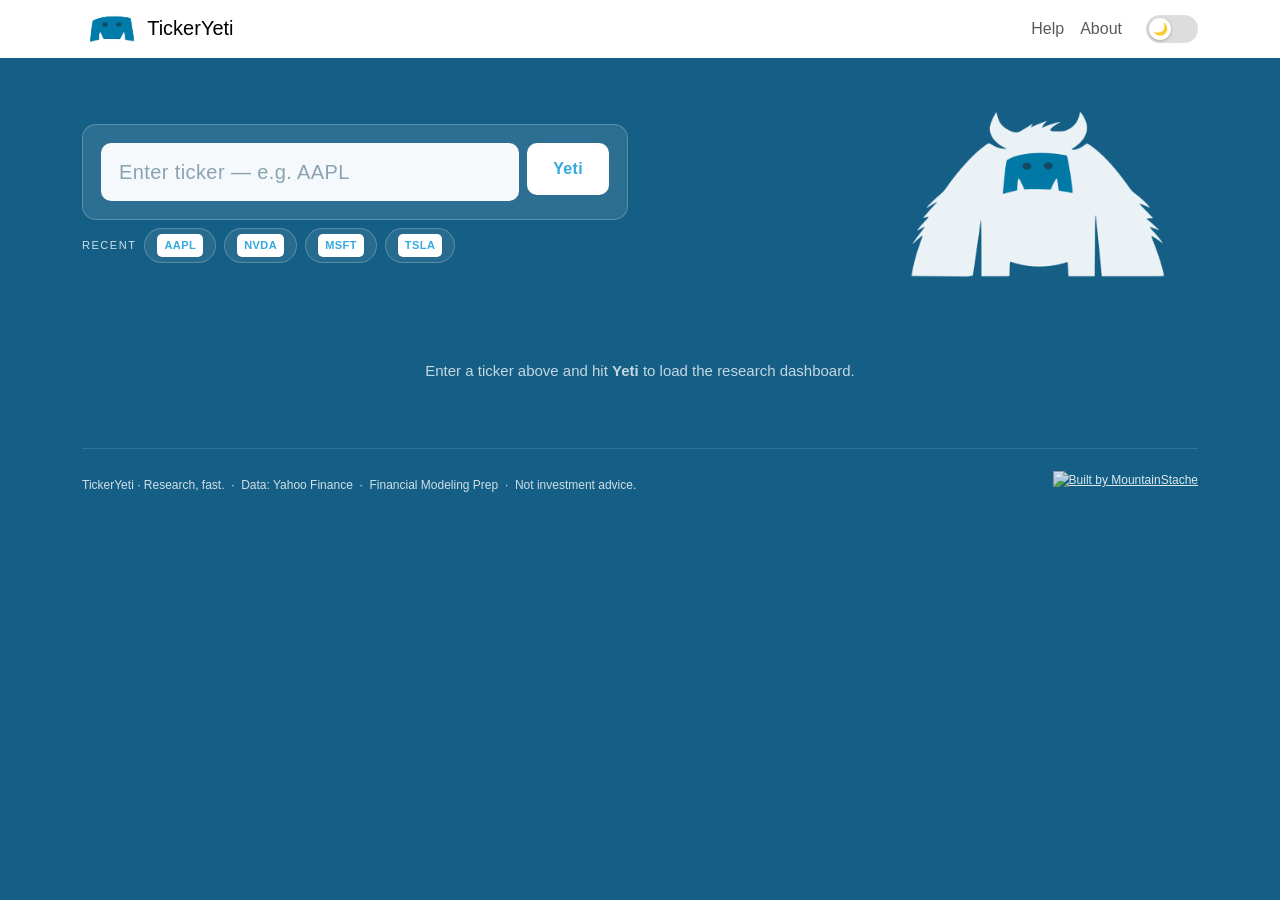
==== index.html @ c0755e53 "Remove Annual Update section and fix sticky navbar Annual Update was hardcoded placeholder text with" ====
<!DOCTYPE html>
<html lang="en">
<head>
  <script>if(localStorage.getItem('ty_dark')==='1')document.documentElement.classList.add('ty-dark');</script>
  <script async src="https://www.googletagmanager.com/gtag/js?id=G-VXS96WNXCF"></script>
  <script>
    window.dataLayer = window.dataLayer || [];
    function gtag(){dataLayer.push(arguments);}
    gtag('js', new Date());
    gtag('config', 'G-VXS96WNXCF');
  </script>
  <meta charset="utf-8">
  <meta name="viewport" content="width=device-width, initial-scale=1">
  <link rel="stylesheet" href="https://cdn.jsdelivr.net/npm/bootstrap@5.3.3/dist/css/bootstrap.min.css" integrity="sha384-QWTKZyjpPEjISv5WaRU9OFeRpok6YctnYmDr5pNlyT2bRjXh0JMhjY6hW+ALEwIH" crossorigin="anonymous">
  <link rel="stylesheet" href="styles.css">
  <link rel="shortcut icon" href="./images/tickeryeti_favicon.png">
  <title>TickerYeti</title>
</head>
<body>

  <a href="#main-content" class="visually-hidden-focusable">Skip to main content</a>
  <div id="ty-navbar"></div>
  <script src="navbar.js"></script>

  <main class="container py-3" id="main-content">
    <h1 class="visually-hidden">TickerYeti — Stock Research Dashboard</h1>

    <!-- Search row + Yeti image — always visible -->
    <div class="row align-items-center mb-3">
      <div class="col-lg-6">
        <form class="ty-form-card" id="ty-form">
          <div class="row g-2">
            <div class="col">
              <label for="tickersymbol" class="visually-hidden">Stock ticker symbol</label>
              <input type="text" id="tickersymbol" class="form-control ty-input"
                placeholder="Enter ticker — e.g. AAPL"
                maxlength="10" autocomplete="off" spellcheck="false">
            </div>
            <div class="col-auto">
              <button type="submit" class="ty-btn-yeti" aria-label="Search for ticker">Yeti</button>
            </div>
          </div>
        </form>
        <div class="d-flex align-items-center flex-wrap gap-2 mt-2 small" id="ty-recent-row"></div>
      </div>
      <div class="col-lg-6 d-none d-lg-flex align-items-center justify-content-end">
        <img src="./images/tickeryeti_800x600.png" class="img-fluid ty-hero-img" alt="TickerYeti">
      </div>
    </div>

    <!-- Dashboard area -->
    <div id="ty-dash">

      <!-- Loading -->
      <div id="ty-loading" class="ty-empty" style="display:none" aria-live="polite" aria-atomic="true" role="status">
        <div class="ty-spinner"></div>
        <p class="mt-3 mb-0">Fetching data…</p>
      </div>

      <!-- Error -->
      <div id="ty-error" class="ty-empty" style="display:none" aria-live="assertive" aria-atomic="true" role="alert">
        <p class="mb-1" style="font-size:18px;font-weight:700">Couldn't load ticker</p>
        <p class="mb-0" id="ty-error-msg"></p>
      </div>

      <!-- Empty hint -->
      <div id="ty-empty" class="ty-empty-hint">
        <p class="mb-0">Enter a ticker above and hit <strong>Yeti</strong> to load the research dashboard.</p>
      </div>

      <!-- Dashboard content -->
      <div id="ty-content" style="display:none">

        <!-- Company header -->
        <div class="row align-items-start g-3 mb-4">
          <div class="col-lg-9" id="ty-co-col"></div>
          <div class="col-lg-3 text-lg-end" id="ty-price-col"></div>
        </div>

        <!-- Chart -->
        <div class="ty-card mb-4">
          <div class="ty-card-head">
            <h3 class="ty-card-title" id="ty-chart-label">Price</h3>
            <div class="ty-range btn-group" role="group" id="ty-range-btns" aria-label="Chart time range">
              <button type="button" class="btn btn-outline-light active" data-range="1y">1Y</button>
              <button type="button" class="btn btn-outline-light" data-range="2y">2Y</button>
              <button type="button" class="btn btn-outline-light" data-range="3y">3Y</button>
              <button type="button" class="btn btn-outline-light" data-range="5y">5Y</button>
              <button type="button" class="btn btn-outline-light" data-range="10y">10Y</button>
            </div>
          </div>
          <div class="ty-card-body">
            <div class="ty-chart-wrap" id="ty-chart-wrap"></div>
            <div class="d-flex justify-content-between small mt-2" style="opacity:0.85">
              <span>Hover for daily close · bars = volume</span>
              <span class="fw-semibold" id="ty-range-perf"></span>
            </div>
          </div>
        </div>

        <!-- Key stock data -->
        <div class="row g-3 mb-4" id="ty-stats-row"></div>

        <!-- Financial Statements (tabbed) -->
        <div id="ty-fin-section"></div>

        <!-- Key Values -->
        <div class="ty-card mb-4">
          <div class="ty-card-head">
            <h3 class="ty-card-title">Key Values</h3>
            <span class="small" style="opacity:.78">Most recent fiscal year</span>
          </div>
          <div class="ty-card-body">
            <div class="row g-3" id="ty-key-values"></div>
          </div>
        </div>

        <!-- Valuation Ratios -->
        <div class="ty-card mb-4">
          <div class="ty-card-head">
            <h3 class="ty-card-title">Valuation Ratios</h3>
            <span class="small" style="opacity:.78">Based on most recent fiscal year</span>
          </div>
          <div class="ty-card-body">
            <div class="row g-3" id="ty-valuation"></div>
          </div>
        </div>

        <!-- Peers -->
        <div class="ty-card mb-4">
          <div class="ty-card-head">
            <h3 class="ty-card-title">Peers &amp; competitors</h3>
            <span class="small" style="opacity:0.78" id="ty-peers-count"></span>
          </div>
          <div class="ty-card-body" id="ty-peers-body"></div>
        </div>

        <!-- Research Avalanche -->
        <div class="ty-card ty-card--avalanche mb-4">
          <div class="ty-card-head">
            <h3 class="ty-card-title ty-card-title--avalanche">Research Avalanche</h3>
            <span class="small" style="opacity:0.85">Opens selected sources in new tabs</span>
          </div>
          <div class="ty-card-body">
            <div class="d-flex flex-wrap gap-2 mb-3" id="ty-avalanche-checks"></div>
            <button type="button" class="ty-btn-avalanche" id="ty-avalanche-btn">Avalanche</button>
          </div>
        </div>

      </div><!-- /ty-content -->

      <footer class="ty-foot">
        <div>TickerYeti · Research, fast. &nbsp;·&nbsp; Data: Yahoo Finance &nbsp;·&nbsp; Financial Modeling Prep &nbsp;·&nbsp; Not investment advice.</div>
        <a href="https://www.linkedin.com/in/chadklein/" target="_blank" rel="noopener" class="ty-foot-brand" aria-label="Built by MountainStache (opens in new tab)">
          <img src="./images/mountainstache_brand.png" alt="Built by MountainStache" class="ty-foot-logo">
        </a>
      </footer>
    </div><!-- /ty-dash -->

  </main><!-- /main -->  <script src="https://cdn.jsdelivr.net/npm/bootstrap@5.3.3/dist/js/bootstrap.bundle.min.js" integrity="sha384-YvpcrYf0tY3lHB60NNkmXc5s9fDVZLESaAA55NDzOxhy9GkcIdslK1eN7N6jIeHz" crossorigin="anonymous" defer></script>
  <script src="tickeryeti.js" defer></script>
</body>
</html>
---- styles.css ----
:root {
  --ty-blue:     #34a9df;
  --ty-blue-700: #1e7fb0;
  --ty-blue-800: #155f86;
  --ty-blue-900: #0e3a52;
  --ty-line:     rgba(255, 255, 255, 0.22);
  --ty-line-soft: rgba(255, 255, 255, 0.12);
}

html, body {
  background: var(--ty-blue-800);
  color: #fff;
  font-family: "Helvetica Neue", Helvetica, Arial, sans-serif;
  -webkit-font-smoothing: antialiased;
  min-height: 100%;
}

a { color: #fff; }
a:hover { color: #fff; opacity: .85; }

p { padding-top: 10px; }

/* keep for help.html */
.link_color { color: #15485f; }
.custom-jumbotron { background: transparent !important; }

/* ---- navbar ---- */
#ty-navbar { position: sticky; top: 0; z-index: 1030; }
.ty-navbar { padding: 18px 0; }

.ty-brand {
  display: inline-flex;
  align-items: center;
  gap: 10px;
  color: #fff;
  text-decoration: none;
  font-weight: 700;
  font-size: 18px;
  letter-spacing: -0.01em;
}
.ty-brand:hover { color: #fff; opacity: 0.9; }
.ty-brand-img {
  width: 32px;
  height: 32px;
  object-fit: contain;
}

/* ---- search form ---- */
.ty-form-card {
  background: rgba(255, 255, 255, 0.10);
  border: 1px solid var(--ty-line);
  border-radius: 14px;
  padding: 18px;
  backdrop-filter: blur(6px);
}

.ty-input {
  background: rgba(255, 255, 255, 0.96);
  border: none;
  color: var(--ty-blue-900);
  font-weight: 700;
  font-size: 20px;
  letter-spacing: 0.05em;
  text-transform: uppercase;
  padding: 14px 18px;
  border-radius: 10px;
}
.ty-input::placeholder { color: #8aa3b1; font-weight: 500; letter-spacing: 0.02em; text-transform: none; }
.ty-input:focus {
  background: #fff;
  box-shadow: 0 0 0 .25rem rgba(255, 255, 255, .25);
  color: var(--ty-blue-900);
}

.ty-btn-yeti {
  background: #fff;
  color: var(--ty-blue);
  font-weight: 700;
  padding: 14px 26px;
  border-radius: 10px;
  border: none;
  font-size: 16px;
  letter-spacing: 0.02em;
  cursor: pointer;
  display: inline-flex;
  align-items: center;
  gap: 8px;
  transition: background .12s, color .12s, transform .05s;
  white-space: nowrap;
}
.ty-btn-yeti:hover { background: var(--ty-blue-900); color: #fff; }
.ty-btn-yeti:active { transform: translateY(1px); }

/* ---- checkbox pills (Research Avalanche) ---- */
.ty-check {
  display: inline-flex;
  align-items: center;
  gap: 8px;
  padding: 8px 14px;
  border: 1px solid var(--ty-line);
  border-radius: 999px;
  font-size: 13px;
  color: #fff;
  cursor: pointer;
  user-select: none;
  background: transparent;
  transition: background .12s, border-color .12s;
}
.ty-check input {
  position: absolute;
  width: 1px;
  height: 1px;
  padding: 0;
  margin: -1px;
  overflow: hidden;
  clip: rect(0, 0, 0, 0);
  white-space: nowrap;
  border: 0;
}
.ty-check .ty-tick {
  width: 14px;
  height: 14px;
  border: 1.5px solid rgba(255, 255, 255, .55);
  border-radius: 4px;
  display: grid;
  place-items: center;
  flex-shrink: 0;
}
.ty-check .ty-tick svg { width: 10px; height: 10px; color: var(--ty-blue); opacity: 0; }
.ty-check.on { background: #fff; color: var(--ty-blue); border-color: #fff; }
.ty-check.on .ty-tick { background: #fff; border-color: #fff; }
.ty-check.on .ty-tick svg { opacity: 1; }

/* ---- dashboard ---- */
.ty-dash {
  margin-top: 12px;
}

.ty-card {
  background: rgba(255, 255, 255, 0.08);
  border: 1px solid var(--ty-line);
  border-radius: 12px;
}
.ty-card-head {
  padding: 16px 20px;
  border-bottom: 1px solid var(--ty-line-soft);
  display: flex;
  align-items: center;
  justify-content: space-between;
  gap: 12px;
}
.ty-card-title {
  font-size: 12px;
  text-transform: uppercase;
  letter-spacing: 0.16em;
  font-weight: 600;
  margin: 0;
  color: #fff;
  opacity: .92;
}
.ty-card-body { padding: 20px; }

/* ---- company header ---- */
.ty-co-logo {
  width: 56px;
  height: 56px;
  border-radius: 12px;
  background: #fff;
  color: var(--ty-blue);
  font-weight: 800;
  font-size: 18px;
  display: grid;
  place-items: center;
  letter-spacing: 0.02em;
  flex-shrink: 0;
}
.ty-ticker-badge {
  background: #fff;
  color: var(--ty-blue);
  font-weight: 700;
  font-size: 12px;
  padding: 4px 9px;
  border-radius: 6px;
  letter-spacing: 0.06em;
  vertical-align: middle;
  margin-left: 10px;
}
.ty-sector-tag {
  display: inline-flex;
  align-items: center;
  gap: 6px;
  background: rgba(255, 255, 255, 0.16);
  border: 1px solid var(--ty-line);
  color: #fff;
  font-size: 12px;
  font-weight: 600;
  padding: 4px 10px;
  border-radius: 999px;
  letter-spacing: 0.02em;
}
.ty-dot {
  width: 6px;
  height: 6px;
  border-radius: 999px;
  background: #fff;
  opacity: .8;
  flex-shrink: 0;
}
.ty-biz {
  font-size: 14px;
  line-height: 1.55;
  color: rgba(255, 255, 255, 0.92);
  max-width: 68ch;
}

.ty-price-now {
  font-size: 38px;
  font-weight: 700;
  line-height: 1;
  letter-spacing: -0.02em;
}
.ty-price-chg { font-size: 13px; margin-top: 6px; font-weight: 600; }
.ty-price-chg .arrow { display: inline-block; margin-right: 4px; }

/* ---- chart range toggle ---- */
.ty-range .btn {
  --bs-btn-padding-x: 14px;
  --bs-btn-padding-y: 6px;
  --bs-btn-font-size: 13px;
  --bs-btn-font-weight: 600;
  --bs-btn-color: #fff;
  --bs-btn-bg: transparent;
  --bs-btn-border-color: var(--ty-line);
  --bs-btn-hover-color: var(--ty-blue);
  --bs-btn-hover-bg: #fff;
  --bs-btn-hover-border-color: #fff;
  --bs-btn-active-color: var(--ty-blue);
  --bs-btn-active-bg: #fff;
  --bs-btn-active-border-color: #fff;
  letter-spacing: 0.04em;
}

/* ---- chart ---- */
.ty-chart-svg { display: block; width: 100%; height: 320px; }
.ty-chart-wrap { position: relative; padding: 4px 4px 0; }
.ty-chart-hover {
  pointer-events: none;
  position: absolute;
  background: #fff;
  color: var(--ty-blue-900);
  border-radius: 8px;
  padding: 8px 10px;
  font-size: 12px;
  box-shadow: 0 8px 24px -8px rgba(0, 0, 0, .25);
  transform: translate(-50%, -120%);
  white-space: nowrap;
  z-index: 10;
}
.ty-chart-hover .hv-date { color: #5d7a8a; margin-bottom: 2px; }
.ty-chart-hover .hv-price { font-weight: 700; font-size: 14px; }

/* ---- stat cards ---- */
.ty-stat {
  background: rgba(255, 255, 255, 0.08);
  border: 1px solid var(--ty-line);
  border-radius: 12px;
  padding: 18px;
  height: 100%;
  position: relative;
}
.ty-stat-label {
  font-size: 11px;
  text-transform: uppercase;
  letter-spacing: 0.14em;
  font-weight: 600;
  color: rgba(255, 255, 255, 0.78);
  margin-bottom: 10px;
}
.ty-stat-value {
  font-size: 24px;
  font-weight: 700;
  letter-spacing: -0.01em;
  line-height: 1;
}
.ty-stat-sub {
  margin-top: 8px;
  font-size: 12px;
  color: rgba(255, 255, 255, 0.75);
}

/* ---- financials table ---- */
.ty-table {
  color: #fff;
  margin: 0;
  --bs-table-color: #fff;
  --bs-table-bg: transparent;
  --bs-table-border-color: var(--ty-line-soft);
  --bs-table-striped-bg: rgba(255, 255, 255, 0.04);
  --bs-table-hover-bg: rgba(255, 255, 255, 0.06);
}
.ty-table thead th {
  font-size: 11px;
  text-transform: uppercase;
  letter-spacing: 0.14em;
  font-weight: 600;
  color: rgba(255, 255, 255, 0.78);
  border-bottom: 1px solid var(--ty-line);
  background: rgba(255, 255, 255, 0.04);
}
.ty-table td, .ty-table th {
  padding: 14px 16px;
  border-bottom: 1px solid var(--ty-line-soft);
  vertical-align: middle;
}
.ty-table tbody tr:last-child td { border-bottom: none; }
.ty-table tbody td { font-variant-numeric: tabular-nums; }
.ty-table .delta {
  margin-left: 6px;
  font-size: 12px;
  font-weight: 600;
  color: rgba(255, 255, 255, 0.9);
  background: rgba(255, 255, 255, 0.16);
  padding: 2px 6px;
  border-radius: 6px;
}
.ty-table .delta.neg { background: rgba(255, 255, 255, 0.06); }

/* ---- peer chips ---- */
.ty-peer {
  display: inline-flex;
  align-items: center;
  gap: 8px;
  padding: 8px 14px 8px 10px;
  background: rgba(255, 255, 255, 0.08);
  border: 1px solid var(--ty-line);
  border-radius: 999px;
  color: #fff;
  cursor: pointer;
  font-size: 13px;
  font-family: inherit;
  transition: background .12s, border-color .12s, transform .05s;
}
.ty-peer:hover { background: #fff; color: var(--ty-blue); border-color: #fff; }
.ty-peer:hover .ty-peer-tick { background: var(--ty-blue); color: #fff; }
.ty-peer:active { transform: translateY(1px); }
.ty-peer-tick {
  background: #fff;
  color: var(--ty-blue);
  padding: 3px 7px;
  border-radius: 5px;
  font-weight: 700;
  font-size: 11px;
  letter-spacing: 0.04em;
  transition: background .12s, color .12s;
}
.ty-peer-name { opacity: .92; }
.ty-peer-chg { font-weight: 600; font-size: 12px; opacity: .9; }

/* ---- Research Avalanche button ---- */
/* ---- Research Avalanche section ---- */
.ty-card--avalanche { border-color: rgba(255,255,255,0.38); }
.ty-card--avalanche .ty-card-head { background: rgba(255,255,255,0.07); }
.ty-card-title--avalanche {
  font-size: 15px;
  letter-spacing: 0.1em;
  opacity: 1;
}

.ty-btn-avalanche {
  background: #fff;
  color: var(--ty-blue);
  font-weight: 700;
  padding: 14px 28px;
  border-radius: 10px;
  border: none;
  font-size: 16px;
  letter-spacing: 0.02em;
  cursor: pointer;
  display: inline-flex;
  align-items: center;
  gap: 10px;
  transition: background .12s, color .12s, transform .05s;
}
.ty-btn-avalanche:hover { background: var(--ty-blue-900); color: #fff; }
.ty-btn-avalanche:active { transform: translateY(1px); }

/* ---- hero yeti image (search area) ---- */
.ty-hero-img {
  max-height: 240px;
  object-fit: contain;
  opacity: 0.92;
}

/* ---- empty hint (below search row) ---- */
.ty-empty-hint {
  text-align: center;
  padding: 20px 0 10px;
  color: rgba(255, 255, 255, 0.75);
  font-size: 15px;
}

/* ---- loading / error state ---- */
.ty-empty {
  text-align: center;
  padding: 40px 24px;
  color: rgba(255, 255, 255, 0.85);
}

/* ---- stat card tooltips ---- */
.ty-stat[data-tip] { cursor: default; }
.ty-stat[data-tip]::before {
  content: attr(data-tip);
  position: absolute;
  bottom: calc(100% + 8px);
  left: 50%;
  transform: translateX(-50%);
  background: rgba(14, 58, 82, 0.97);
  color: #fff;
  padding: 7px 11px;
  border-radius: 7px;
  font-size: 12px;
  font-weight: 400;
  line-height: 1.45;
  width: max-content;
  max-width: 240px;
  white-space: normal;
  opacity: 0;
  pointer-events: none;
  transition: opacity .15s;
  z-index: 200;
  border: 1px solid rgba(255, 255, 255, 0.18);
  box-shadow: 0 4px 16px rgba(0,0,0,.25);
}
.ty-stat[data-tip]:hover::before { opacity: 1; }

/* ---- financial statement tabs ---- */
.ty-tabs {
  display: flex;
  gap: 4px;
  border-bottom: 1px solid var(--ty-line-soft);
  padding-bottom: 0;
}
.ty-tab {
  background: transparent;
  border: none;
  color: rgba(255,255,255,0.72);
  font-size: 13px;
  font-weight: 600;
  font-family: inherit;
  padding: 8px 16px;
  cursor: pointer;
  border-bottom: 2px solid transparent;
  transition: color .12s, border-color .12s;
  margin-bottom: -1px;
}
.ty-tab:hover { color: #fff; }
.ty-tab.active { color: #fff; border-bottom-color: #fff; }

/* ---- loading spinner ---- */
.ty-spinner {
  width: 48px;
  height: 48px;
  border: 4px solid rgba(255,255,255,0.25);
  border-top-color: #fff;
  border-radius: 50%;
  animation: ty-spin 0.8s linear infinite;
  margin: 0 auto;
}
@keyframes ty-spin { to { transform: rotate(360deg); } }

/* ---- inline text button (show more/less) ---- */
.ty-link-btn {
  background: none;
  border: none;
  color: rgba(255,255,255,0.85);
  font-size: 13px;
  font-family: inherit;
  cursor: pointer;
  padding: 0;
  text-decoration: underline;
  text-underline-offset: 2px;
}
.ty-link-btn:hover { color: #fff; }

/* ---- volume tooltip extra line ---- */
.hv-vol {
  font-size: 11px;
  color: #5d7a8a;
  margin-top: 2px;
}

/* ---- taller chart ---- */
.ty-chart-svg { display: block; width: 100%; height: 360px; }

/* ---- footer ---- */
.ty-foot {
  margin-top: 56px;
  padding-top: 22px;
  border-top: 1px solid var(--ty-line-soft);
  font-size: 12px;
  color: rgba(255, 255, 255, 0.8);
  display: flex;
  justify-content: space-between;
  align-items: center;
  flex-wrap: wrap;
  gap: 12px;
}
.ty-foot-brand { display: inline-flex; align-items: center; opacity: 0.85; transition: opacity .15s; }

/* ---- hero yeti image ---- */
.ty-hero-img { max-height: 240px; object-fit: contain; }
.ty-foot-brand:hover { opacity: 1; }
.ty-foot-logo { height: 28px; width: auto; }

/* ---- dark mode toggle switch ---- */
.ty-darkmode-switch {
  position: relative;
  display: inline-block;
  width: 52px;
  height: 28px;
  margin: 0;
  cursor: pointer;
}
.ty-darkmode-switch input { opacity: 0; width: 0; height: 0; position: absolute; }
.ty-darkmode-slider {
  position: absolute;
  top: 0; left: 0; right: 0; bottom: 0;
  background: #ddd;
  border-radius: 28px;
  transition: background .25s;
}
.ty-darkmode-slider:before {
  content: '🌙';
  position: absolute;
  height: 22px;
  width: 22px;
  left: 3px;
  bottom: 3px;
  background: #fff;
  border-radius: 50%;
  transition: transform .25s;
  box-shadow: 0 1px 3px rgba(0,0,0,.25);
  display: flex;
  align-items: center;
  justify-content: center;
  font-size: 12px;
  line-height: 1;
}
.ty-darkmode-switch input:checked + .ty-darkmode-slider { background: #34a9df; }
.ty-darkmode-switch input:checked + .ty-darkmode-slider:before {
  content: '☀️';
  transform: translateX(24px);
}

/* ---- dark mode ---- */
html.ty-dark, body.ty-dark { background: #0d1117; }
body.ty-dark .ty-form-card { background: rgba(255,255,255,0.06); border-color: rgba(255,255,255,0.15); }
body.ty-dark .ty-card { background: rgba(255,255,255,0.05); border-color: rgba(255,255,255,0.12); }
body.ty-dark .ty-stat { background: rgba(255,255,255,0.05); border-color: rgba(255,255,255,0.12); }
body.ty-dark .navbar { background-color: #161b22 !important; border-bottom: 1px solid rgba(255,255,255,0.1); }
body.ty-dark .tickeryeti_brand { color: #58a6ff; }
body.ty-dark .navbar-nav .nav-link { color: rgba(255,255,255,0.8) !important; }
body.ty-dark .ty-input { background: rgba(255,255,255,0.08); color: #fff; }
body.ty-dark .ty-input::placeholder { color: rgba(255,255,255,0.35); }
body.ty-dark .ty-input:focus { background: rgba(255,255,255,0.12); box-shadow: 0 0 0 .25rem rgba(255,255,255,.1); }
body.ty-dark .ty-btn-yeti { background: #34a9df; color: #fff; border: none; }
body.ty-dark .ty-btn-yeti:hover { background: #1e7fb0; }
body.ty-dark .ty-foot { color: rgba(255,255,255,0.6); border-top-color: rgba(255,255,255,0.1); }
body.ty-dark .ty-foot-brand { opacity: 0.75; }
body.ty-dark .ty-foot-logo { filter: brightness(0) invert(1); }
body.ty-dark .ty-btn-avalanche { background: #34a9df; color: #fff; border: none; }
body.ty-dark .ty-btn-avalanche:hover { background: #1e7fb0; }
.ty-foot-logo { height: 28px; width: auto; }
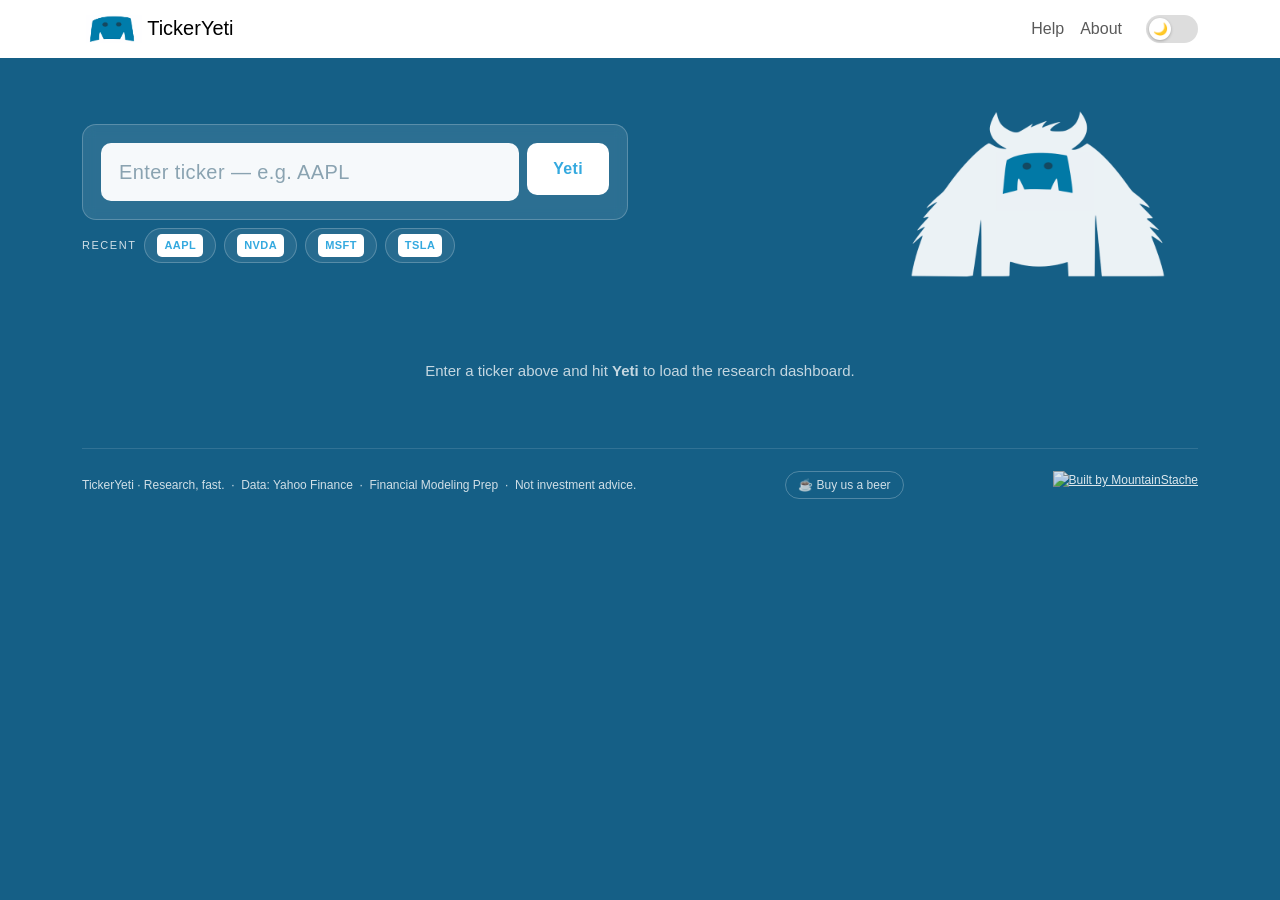
==== commit 3ae26b7b: "Add Ko-fi beer link to footer on all pages Pill-style link in footer center. URL placeholder ko-fi.c" ====
--- a/index.html
+++ b/index.html
@@ -151,6 +151,7 @@
 
       <footer class="ty-foot">
         <div>TickerYeti · Research, fast. &nbsp;·&nbsp; Data: Yahoo Finance &nbsp;·&nbsp; Financial Modeling Prep &nbsp;·&nbsp; Not investment advice.</div>
+        <a href="https://ko-fi.com/tickeryeti" target="_blank" rel="noopener" class="ty-foot-kofi" aria-label="Support TickerYeti on Ko-fi (opens in new tab)">☕ Buy us a beer</a>
         <a href="https://www.linkedin.com/in/chadklein/" target="_blank" rel="noopener" class="ty-foot-brand" aria-label="Built by MountainStache (opens in new tab)">
           <img src="./images/mountainstache_brand.png" alt="Built by MountainStache" class="ty-foot-logo">
         </a>
--- a/styles.css
+++ b/styles.css
@@ -505,6 +505,19 @@
   flex-wrap: wrap;
   gap: 12px;
 }
+.ty-foot-kofi {
+  color: rgba(255,255,255,0.8);
+  text-decoration: none;
+  font-size: 12px;
+  border: 1px solid rgba(255,255,255,0.25);
+  padding: 4px 12px;
+  border-radius: 999px;
+  transition: background .15s, opacity .15s;
+  white-space: nowrap;
+}
+.ty-foot-kofi:hover { background: rgba(255,255,255,0.12); color: #fff; }
+body.ty-dark .ty-foot-kofi { color: rgba(255,255,255,0.7); border-color: rgba(255,255,255,0.2); }
+body.ty-dark .ty-foot-kofi:hover { background: rgba(255,255,255,0.1); color: #fff; }
 .ty-foot-brand { display: inline-flex; align-items: center; opacity: 0.85; transition: opacity .15s; }
 
 /* ---- hero yeti image ---- */
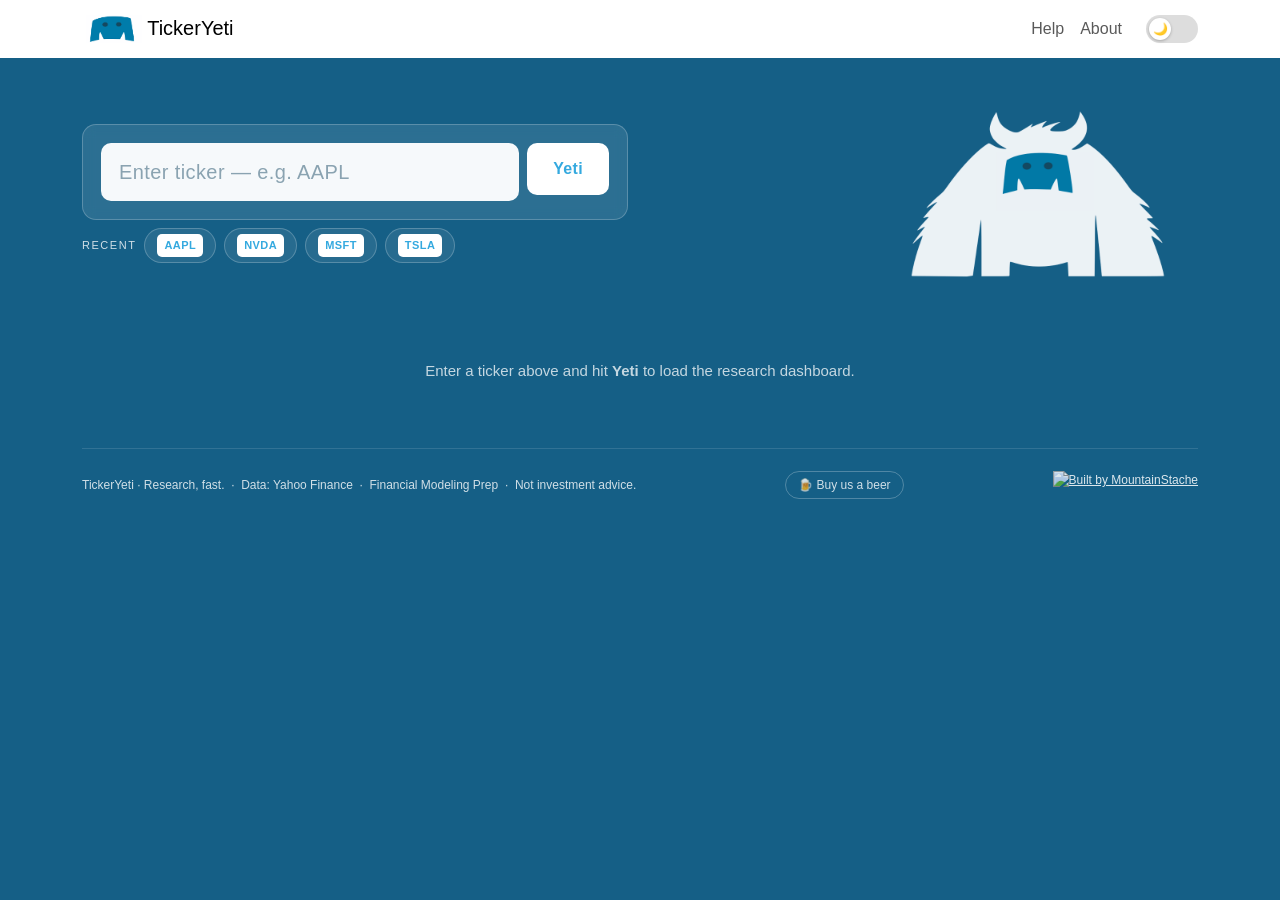
==== commit 7d751a10: "Swap coffee emoji for beer emoji in Ko-fi footer link Co-Authored-By: Claude Sonnet 4.6 <noreply@ant" ====
--- a/index.html
+++ b/index.html
@@ -151,7 +151,7 @@
 
       <footer class="ty-foot">
         <div>TickerYeti · Research, fast. &nbsp;·&nbsp; Data: Yahoo Finance &nbsp;·&nbsp; Financial Modeling Prep &nbsp;·&nbsp; Not investment advice.</div>
-        <a href="https://ko-fi.com/tickeryeti" target="_blank" rel="noopener" class="ty-foot-kofi" aria-label="Support TickerYeti on Ko-fi (opens in new tab)">☕ Buy us a beer</a>
+        <a href="https://ko-fi.com/tickeryeti" target="_blank" rel="noopener" class="ty-foot-kofi" aria-label="Support TickerYeti on Ko-fi (opens in new tab)">🍺 Buy us a beer</a>
         <a href="https://www.linkedin.com/in/chadklein/" target="_blank" rel="noopener" class="ty-foot-brand" aria-label="Built by MountainStache (opens in new tab)">
           <img src="./images/mountainstache_brand.png" alt="Built by MountainStache" class="ty-foot-logo">
         </a>
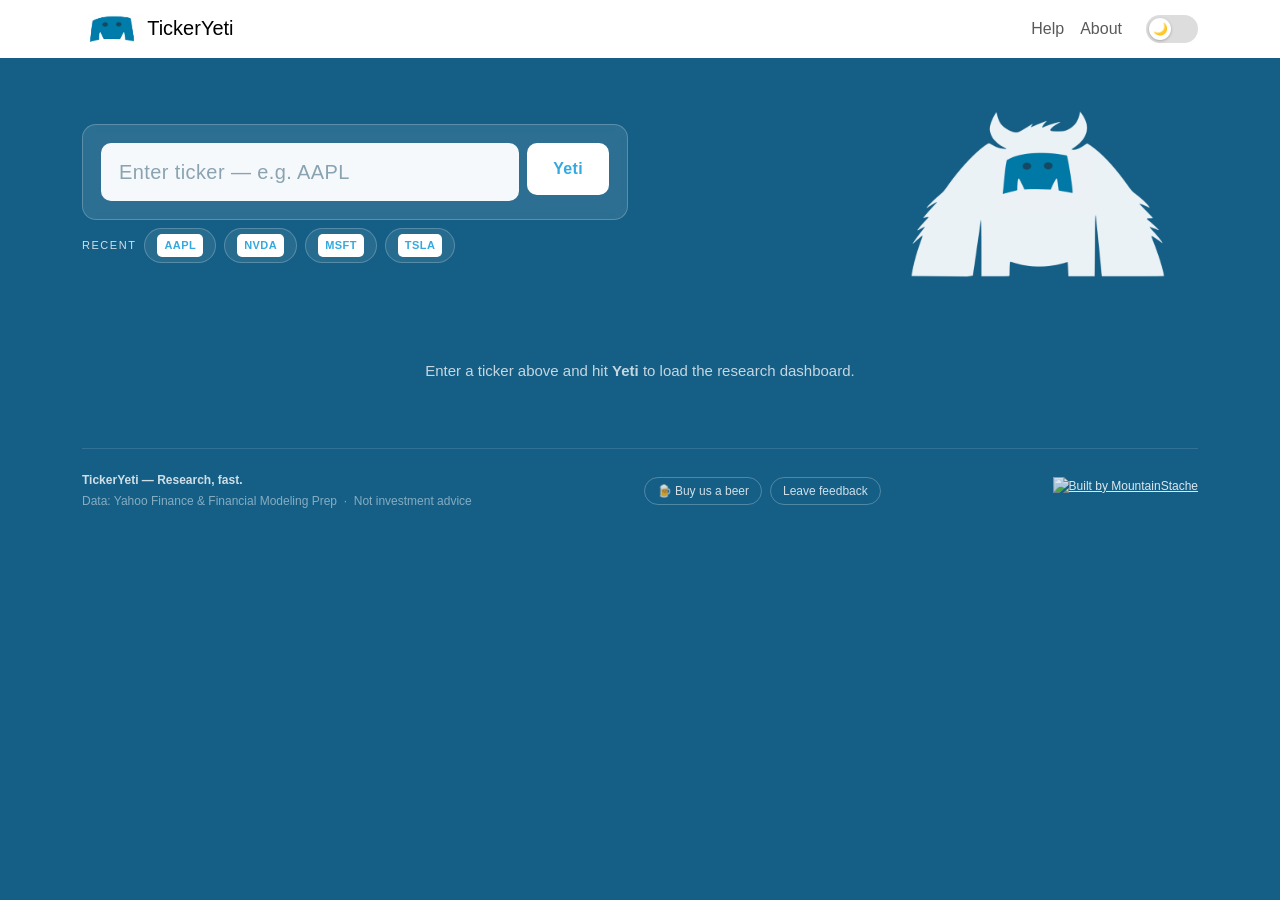
==== commit fe984952: "Add feedback modal and clean up footer - Feedback modal (feedback.js): type selector, message, name/" ====
--- a/index.html
+++ b/index.html
@@ -150,8 +150,14 @@
       </div><!-- /ty-content -->
 
       <footer class="ty-foot">
-        <div>TickerYeti · Research, fast. &nbsp;·&nbsp; Data: Yahoo Finance &nbsp;·&nbsp; Financial Modeling Prep &nbsp;·&nbsp; Not investment advice.</div>
-        <a href="https://ko-fi.com/tickeryeti" target="_blank" rel="noopener" class="ty-foot-kofi" aria-label="Support TickerYeti on Ko-fi (opens in new tab)">🍺 Buy us a beer</a>
+        <div>
+          <div class="fw-semibold">TickerYeti &mdash; Research, fast.</div>
+          <div class="ty-foot-sub">Data: Yahoo Finance &amp; Financial Modeling Prep &nbsp;&middot;&nbsp; Not investment advice</div>
+        </div>
+        <div class="d-flex gap-2 align-items-center">
+          <a href="https://ko-fi.com/tickeryeti" target="_blank" rel="noopener" class="ty-foot-kofi" aria-label="Support TickerYeti on Ko-fi (opens in new tab)">🍺 Buy us a beer</a>
+          <button type="button" class="ty-foot-kofi" data-bs-toggle="modal" data-bs-target="#ty-feedback-modal">Leave feedback</button>
+        </div>
         <a href="https://www.linkedin.com/in/chadklein/" target="_blank" rel="noopener" class="ty-foot-brand" aria-label="Built by MountainStache (opens in new tab)">
           <img src="./images/mountainstache_brand.png" alt="Built by MountainStache" class="ty-foot-logo">
         </a>
@@ -160,5 +166,6 @@
 
   </main><!-- /main -->  <script src="https://cdn.jsdelivr.net/npm/bootstrap@5.3.3/dist/js/bootstrap.bundle.min.js" integrity="sha384-YvpcrYf0tY3lHB60NNkmXc5s9fDVZLESaAA55NDzOxhy9GkcIdslK1eN7N6jIeHz" crossorigin="anonymous" defer></script>
   <script src="tickeryeti.js" defer></script>
+  <script src="feedback.js" defer></script>
 </body>
 </html>
--- a/styles.css
+++ b/styles.css
@@ -492,6 +492,14 @@
 /* ---- taller chart ---- */
 .ty-chart-svg { display: block; width: 100%; height: 360px; }
 
+/* ---- feedback modal ---- */
+.ty-modal { background: var(--ty-blue-800); color: #fff; border: 1px solid rgba(255,255,255,0.15); }
+.ty-modal .modal-header { border-bottom-color: rgba(255,255,255,0.12); }
+.ty-modal .modal-footer { border-top-color: rgba(255,255,255,0.12); }
+.ty-modal .modal-title { font-weight: 700; }
+.ty-fb-hint { opacity: .75; }
+body.ty-dark .ty-modal { background: #161b22; }
+
 /* ---- footer ---- */
 .ty-foot {
   margin-top: 56px;
@@ -505,7 +513,10 @@
   flex-wrap: wrap;
   gap: 12px;
 }
+.ty-foot-sub { opacity: .6; margin-top: 3px; }
 .ty-foot-kofi {
+  background: none;
+  cursor: pointer;
   color: rgba(255,255,255,0.8);
   text-decoration: none;
   font-size: 12px;
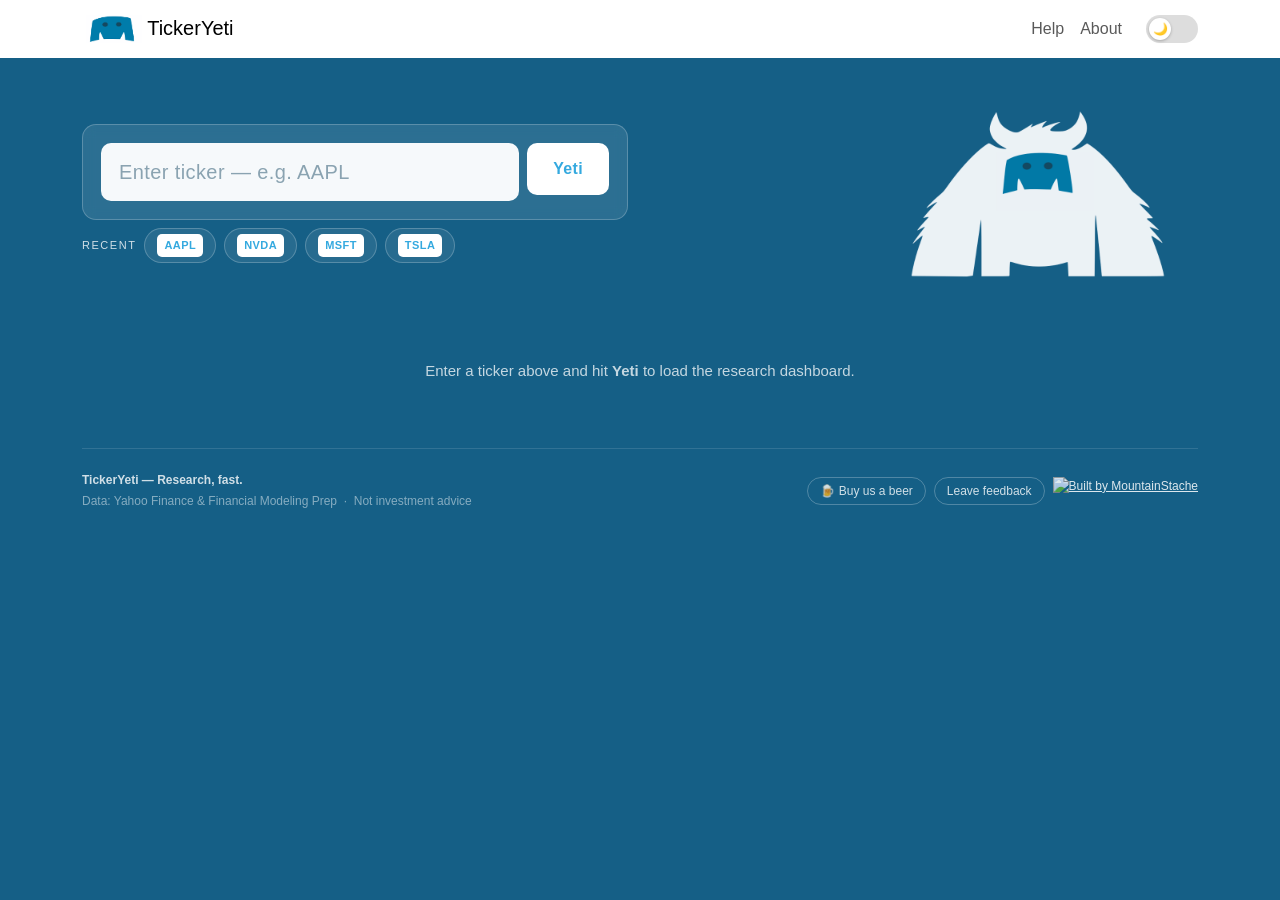
==== commit 1c893ef6: "Fix footer layout and mobile scroll landing Footer: two flex items (info block + links block) instea" ====
--- a/index.html
+++ b/index.html
@@ -150,17 +150,17 @@
       </div><!-- /ty-content -->
 
       <footer class="ty-foot">
-        <div>
+        <div class="ty-foot-info">
           <div class="fw-semibold">TickerYeti &mdash; Research, fast.</div>
           <div class="ty-foot-sub">Data: Yahoo Finance &amp; Financial Modeling Prep &nbsp;&middot;&nbsp; Not investment advice</div>
         </div>
-        <div class="d-flex gap-2 align-items-center">
+        <div class="ty-foot-links">
           <a href="https://ko-fi.com/tickeryeti" target="_blank" rel="noopener" class="ty-foot-kofi" aria-label="Support TickerYeti on Ko-fi (opens in new tab)">🍺 Buy us a beer</a>
           <button type="button" class="ty-foot-kofi" data-bs-toggle="modal" data-bs-target="#ty-feedback-modal">Leave feedback</button>
+          <a href="https://www.linkedin.com/in/chadklein/" target="_blank" rel="noopener" class="ty-foot-brand" aria-label="Built by MountainStache (opens in new tab)">
+            <img src="./images/mountainstache_brand.png" alt="Built by MountainStache" class="ty-foot-logo">
+          </a>
         </div>
-        <a href="https://www.linkedin.com/in/chadklein/" target="_blank" rel="noopener" class="ty-foot-brand" aria-label="Built by MountainStache (opens in new tab)">
-          <img src="./images/mountainstache_brand.png" alt="Built by MountainStache" class="ty-foot-logo">
-        </a>
       </footer>
     </div><!-- /ty-dash -->
 
--- a/styles.css
+++ b/styles.css
@@ -511,8 +511,10 @@
   justify-content: space-between;
   align-items: center;
   flex-wrap: wrap;
-  gap: 12px;
-}
+  gap: 14px;
+}
+.ty-foot-info { flex: 1 1 240px; }
+.ty-foot-links { display: flex; align-items: center; gap: 8px; flex-wrap: wrap; }
 .ty-foot-sub { opacity: .6; margin-top: 3px; }
 .ty-foot-kofi {
   background: none;
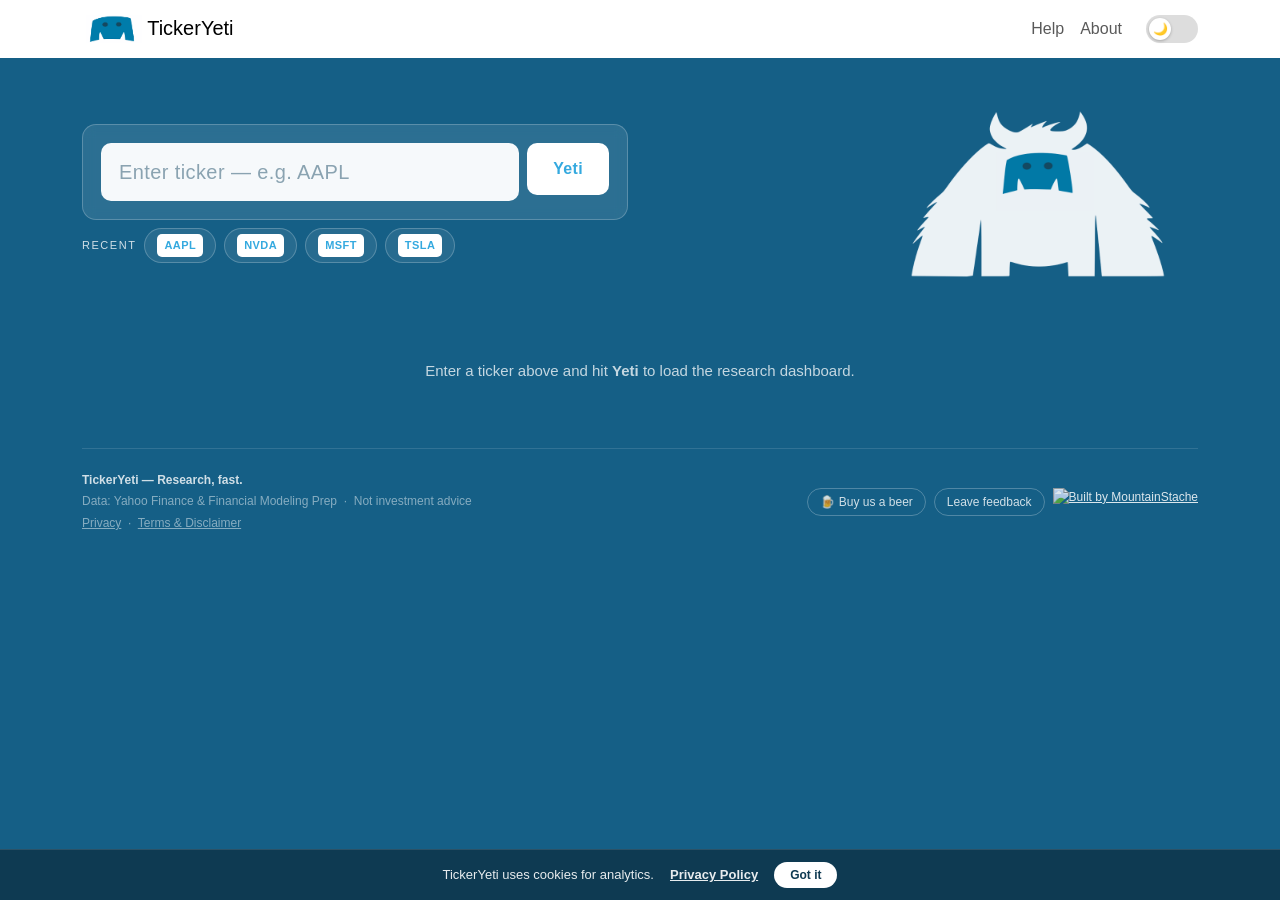
==== commit 9eef4862: "Add Privacy Policy and Terms pages, cookie banner, email forwarding - privacy.html: GA4 data collect" ====
--- a/index.html
+++ b/index.html
@@ -153,9 +153,10 @@
         <div class="ty-foot-info">
           <div class="fw-semibold">TickerYeti &mdash; Research, fast.</div>
           <div class="ty-foot-sub">Data: Yahoo Finance &amp; Financial Modeling Prep &nbsp;&middot;&nbsp; Not investment advice</div>
+          <div class="ty-foot-sub mt-1"><a href="privacy.html" style="color:inherit">Privacy</a> &nbsp;&middot;&nbsp; <a href="terms.html" style="color:inherit">Terms &amp; Disclaimer</a></div>
         </div>
         <div class="ty-foot-links">
-          <a href="https://ko-fi.com/tickeryeti" target="_blank" rel="noopener" class="ty-foot-kofi" aria-label="Support TickerYeti on Ko-fi (opens in new tab)">🍺 Buy us a beer</a>
+          <a href="https://ko-fi.com/tickeryeti" target="_blank" rel="noopener" class="ty-foot-kofi" aria-label="Support TickerYeti on Ko-fi (opens in new tab)" onclick="tyTrack('kofi_clicked')">🍺 Buy us a beer</a>
           <button type="button" class="ty-foot-kofi" data-bs-toggle="modal" data-bs-target="#ty-feedback-modal">Leave feedback</button>
           <a href="https://www.linkedin.com/in/chadklein/" target="_blank" rel="noopener" class="ty-foot-brand" aria-label="Built by MountainStache (opens in new tab)">
             <img src="./images/mountainstache_brand.png" alt="Built by MountainStache" class="ty-foot-logo">
--- a/styles.css
+++ b/styles.css
@@ -312,7 +312,8 @@
   border-bottom: 1px solid var(--ty-line-soft);
   vertical-align: middle;
 }
-.ty-table tbody tr:last-child td { border-bottom: none; }
+.ty-table tbody tr:last-child td { border-bottom: 1px solid var(--ty-line-soft); }
+.ty-table td:first-child, .ty-table th:first-child { border-left: none; padding-left: 8px; text-align: right; width: 25%; }
 .ty-table tbody td { font-variant-numeric: tabular-nums; }
 .ty-table .delta {
   margin-left: 6px;
@@ -455,6 +456,21 @@
 }
 .ty-tab:hover { color: #fff; }
 .ty-tab.active { color: #fff; border-bottom-color: #fff; }
+.ty-copy-btn {
+  background: none;
+  border: 1px solid rgba(255,255,255,0.25);
+  color: rgba(255,255,255,0.7);
+  font-size: 11px;
+  font-weight: 600;
+  font-family: inherit;
+  padding: 3px 12px;
+  border-radius: 999px;
+  cursor: pointer;
+  transition: background .12s, color .12s;
+  white-space: nowrap;
+  flex-shrink: 0;
+}
+.ty-copy-btn:hover { background: rgba(255,255,255,0.1); color: #fff; }
 
 /* ---- loading spinner ---- */
 .ty-spinner {
@@ -499,6 +515,36 @@
 .ty-modal .modal-title { font-weight: 700; }
 .ty-fb-hint { opacity: .75; }
 body.ty-dark .ty-modal { background: #161b22; }
+
+/* ---- cookie banner ---- */
+#ty-cookie-banner {
+  position: fixed;
+  bottom: 0;
+  left: 0;
+  right: 0;
+  background: var(--ty-blue-900);
+  color: rgba(255,255,255,0.9);
+  font-size: 13px;
+  padding: 12px 20px;
+  display: flex;
+  align-items: center;
+  gap: 16px;
+  justify-content: center;
+  z-index: 2000;
+  border-top: 1px solid rgba(255,255,255,0.12);
+}
+#ty-cookie-ok {
+  background: #fff;
+  color: var(--ty-blue-900);
+  border: none;
+  border-radius: 999px;
+  padding: 4px 16px;
+  font-size: 12px;
+  font-weight: 700;
+  cursor: pointer;
+  font-family: inherit;
+}
+#ty-cookie-ok:hover { background: rgba(255,255,255,0.85); }
 
 /* ---- footer ---- */
 .ty-foot {
